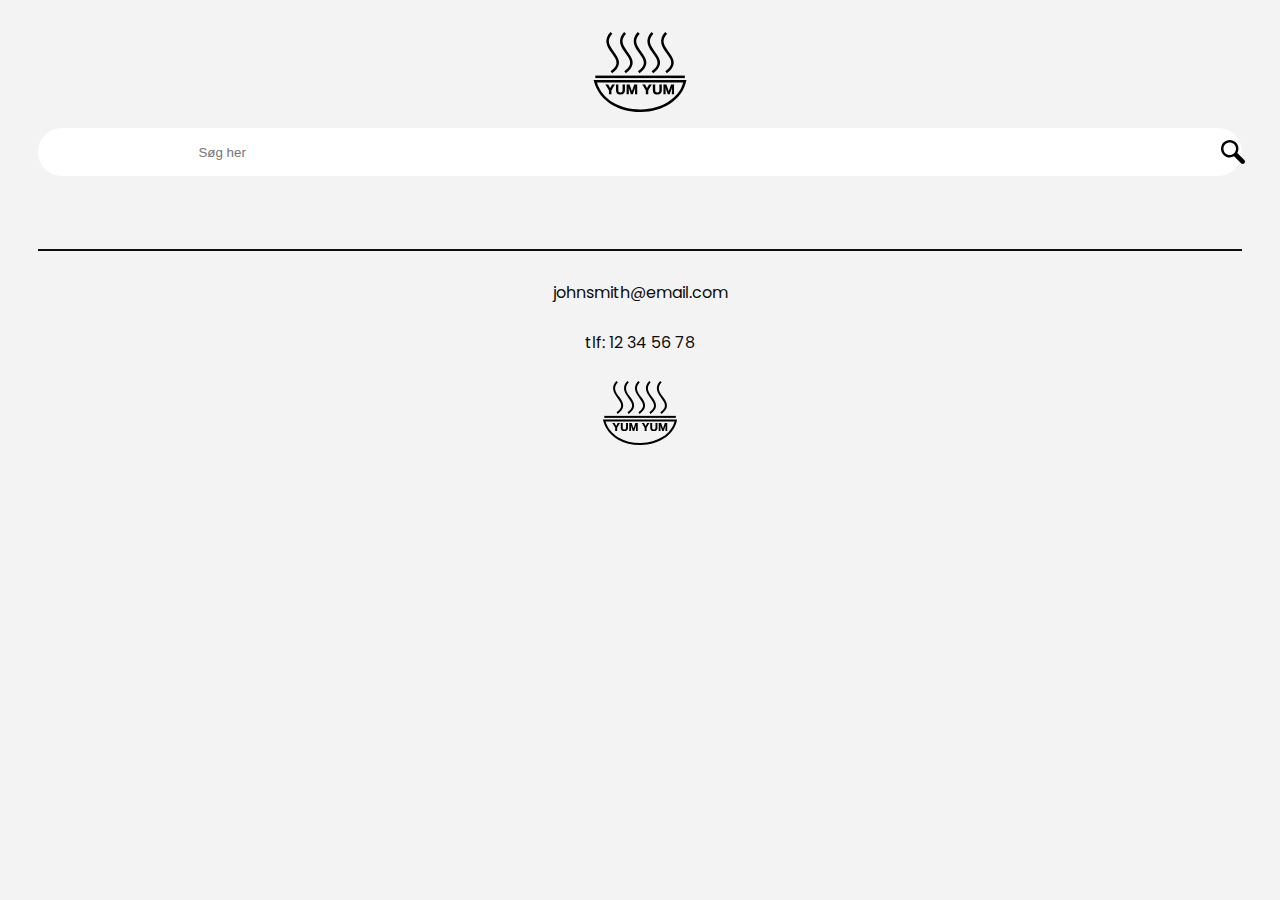
==== index.html @ 687b85e0 "#4 Started static HTML" ====
<!DOCTYPE html>
<html lang="en">
<head>
    <meta charset="UTF-8">
    <meta name="viewport" content="width=device-width, initial-scale=1.0">
    <link rel="stylesheet" href="assets/css/style.css">
    <link rel="preconnect" href="https://fonts.googleapis.com">
    <link rel="preconnect" href="https://fonts.gstatic.com" crossorigin>
    <link href="https://fonts.googleapis.com/css2?family=Playfair+Display:ital,wght@0,400..900;1,400..900&family=Poppins:ital,wght@0,100;0,200;0,300;0,400;0,500;0,600;0,700;0,800;0,900;1,100;1,200;1,300;1,400;1,500;1,600;1,700;1,800;1,900&display=swap" rel="stylesheet">
    <title>Yum Yum</title>
</head>
<body>
    <header class="wrapper">
        <img class="headerLogo" src="assets/svg/logo.svg" alt="logo">
        <div class="searchBar">
            <input type="text" id="searchInput" placeholder="Søg her">
            <img src="assets/svg/magnifying-glass-svgrepo-com.svg" alt="magnifying_glass">
        </div>
    </header>
    <main>
        <section class="searchedRecipeArray">
            <div class="recipeCard">
                <img src="" alt="">
            </div>
        </section>
    </main>
    <footer>
        <div class="break wrapper"></div>
        <ul>
            <li>johnsmith@email.com</li>
            <li>tlf: 12 34 56 78</li>
            <img src="assets/svg/logo.svg" alt="logo" class="footerLogo">
        </ul>
    </footer>
</body>
</html>
---- assets/css/style.css ----
* {
    margin: 0;
    padding: 0;
    /* colors */
    --bg-color: #F3F3F3;
    --black: #0D0D0D;
}

body {
    background-color: var(--bg-color);
    font-family: "Poppins", sans-serif;
    color: var(--black);
}

h1,h2 {
    font-family: "Playfair Display", serif;
}

/* REUSEABLE */

.wrapper {
    max-width: 94vw;
    margin: auto;
}

.break {
    width: 100%;
    height: 2px;
    background-color: var(--black);
}

/* HEADER */

header {
    padding-block: 2rem;
    display: flex;
    flex-direction: column;
}

.headerLogo {
    height: 5rem;
}

.searchBar {
    display: flex;
    height: 3rem;
    margin-block: 1rem;
}

.searchBar input {
    border: none;
    border-radius: 5rem;
    width: 100%;
    padding-inline-start: 10rem;
    transition: padding-inline-start .2s;
}

.searchBar input:focus {
    padding-inline-start: 1rem;
}

.searchBar img {
    height: 1.5rem;
    align-self: center;
    position: absolute;
    right: 0;
    padding: 2.2rem;
}

/* FOOTER */

footer ul {
    display: flex;
    flex-direction: column;
    text-align: center;
    margin-top: 1rem;
}

footer ul * {
    margin-block: .8rem;
}

.footerLogo {
    height: 4rem;
}
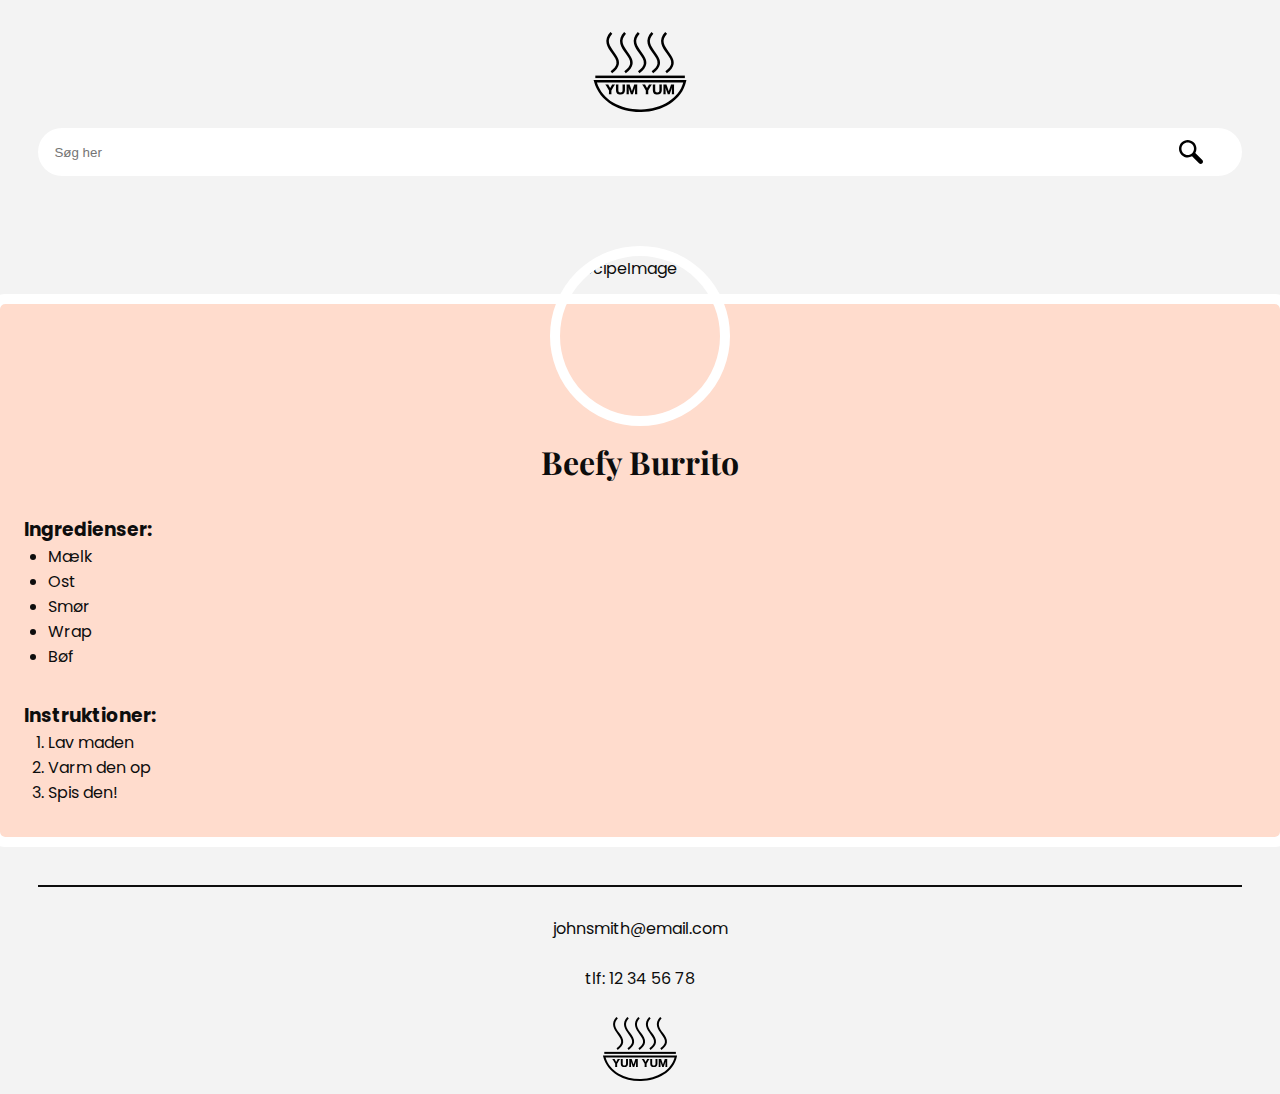
==== commit dd82c747: "#4 static HTML færdig!" ====
--- a/index.html
+++ b/index.html
@@ -18,10 +18,70 @@
         </div>
     </header>
     <main>
-        <section class="searchedRecipeArray">
+        <section class="searchedRecipeArray wrapper">
+            <h2>Søgte produkter:</h2>
             <div class="recipeCard">
-                <img src="" alt="">
+                <img src="https://source.unsplash.com/random" alt="unsplash random">
+                <h3>Beefy Burrito</h3>
+                <div class="recipeCardBottom">
+                    <img src="assets/svg/star.svg" alt="star">
+                    <div class="clickRecipe">
+                        Se opskrift
+                        <img src="assets/svg/arrow.svg" alt="arrow">
+                    </div>
+                </div>
             </div>
+            <div class="recipeCard">
+                <img src="https://source.unsplash.com/random" alt="unsplash random">
+                <h3>Beefy Burrito</h3>
+                <div class="recipeCardBottom">
+                    <img src="assets/svg/star.svg" alt="star">
+                    <div class="clickRecipe">
+                        Se opskrift
+                        <img src="assets/svg/arrow.svg" alt="arrow">
+                    </div>
+                </div>
+            </div>
+            <div class="recipeCard">
+                <img src="https://source.unsplash.com/random" alt="unsplash random">
+                <h3>Beefy Burrito</h3>
+                <div class="recipeCardBottom">
+                    <img src="assets/svg/star.svg" alt="star">
+                    <div class="clickRecipe">
+                        Se opskrift
+                        <img src="assets/svg/arrow.svg" alt="arrow">
+                    </div>
+                </div>
+            </div>
+            <div class="recipeCard">
+                <img src="https://source.unsplash.com/random" alt="unsplash random">
+                <h3>Beefy Burrito</h3>
+                <div class="recipeCardBottom">
+                    <img src="assets/svg/star.svg" alt="star">
+                    <div class="clickRecipe">
+                        Se opskrift
+                        <img src="assets/svg/arrow.svg" alt="arrow">
+                    </div>
+                </div>
+            </div>
+        </section>
+        <section class="fullRecipe">
+            <img src="https://source.unsplash.com/random" alt="recipeImage" class="recipeImage">
+            <h2>Beefy Burrito</h2>
+            <ul class="ingredientsList">
+                <h3 class="listTitle">Ingredienser:</h3>
+                <li>Mælk</li>
+                <li>Ost</li>
+                <li>Smør</li>
+                <li>Wrap</li>
+                <li>Bøf</li>
+            </ul>
+            <ol class="recipeList">
+                <h3 class="listTitle">Instruktioner:</h3>
+                <li>Lav maden</li>
+                <li>Varm den op</li>
+                <li>Spis den!</li>
+            </ol>
         </section>
     </main>
     <footer>
--- a/assets/css/style.css
+++ b/assets/css/style.css
@@ -3,7 +3,9 @@
     padding: 0;
     /* colors */
     --bg-color: #F3F3F3;
+    --recipe-bg: #FFDCCD;
     --black: #0D0D0D;
+    --white: #fff;
 }
 
 body {
@@ -14,6 +16,7 @@
 
 h1,h2 {
     font-family: "Playfair Display", serif;
+    text-align: center;
 }
 
 /* REUSEABLE */
@@ -51,20 +54,15 @@
     border: none;
     border-radius: 5rem;
     width: 100%;
-    padding-inline-start: 10rem;
+    padding-inline-start: 1rem;
     transition: padding-inline-start .2s;
-}
-
-.searchBar input:focus {
-    padding-inline-start: 1rem;
 }
 
 .searchBar img {
     height: 1.5rem;
     align-self: center;
     position: absolute;
-    right: 0;
-    padding: 2.2rem;
+    right: 6vw;
 }
 
 /* FOOTER */
@@ -82,4 +80,136 @@
 
 .footerLogo {
     height: 4rem;
+}
+
+/* MAIN */
+
+/* SEARCHED RECIPES */
+
+.searchedRecipeArray {
+    margin-block: 2rem;
+    /* display: grid; */
+    display: none;
+    grid-template-columns: repeat(2, 1fr);;
+}
+
+.recipeCard {
+    background-color: var(--white);
+    border-radius: 5px;
+    /* width: 8rem; */
+    width: 40vw;
+    height: 10rem;
+    margin-block-end: 1rem;
+    padding: .5rem;
+    font-size: 1rem;
+    text-align: center;
+    color: var(--black);
+    filter: drop-shadow(0px 10px 10px rgba(0,0,0,.3));
+    transform: translateY(0px);
+    transition: transform .2s;
+    cursor: pointer;
+    justify-self: center;
+}
+
+.recipeCard:hover  {
+    transform: translateY(5px);
+    transition: transform .2s;
+}
+
+.recipeCard:hover .clickRecipe img  {
+    transform: translateX(5px);
+    transition: transform .2s;
+}
+
+.recipeCard h3 {
+    margin-top: -8px;
+}
+
+.recipeCard img {
+    width: 100%;
+    height: 60%;
+    overflow: hidden;
+    object-fit: cover;
+    border-radius: 5px;
+}
+
+.recipeCardBottom {
+    display: flex;
+    align-items: center;
+    justify-content: space-between;
+    font-size: .8rem;
+    width: 100%;
+}
+
+.recipeCardBottom img {
+    height: 20px;
+    width: 20px;
+    object-fit: contain;
+    opacity: 1;
+    transition: opacity .2;
+}
+
+.recipeCardBottom img:hover {
+    opacity: 0.5;
+    transition: opacity .2;
+}
+
+.clickRecipe {
+    display: flex;
+    align-items: center;
+}
+
+.clickRecipe img {
+    transform: translateX(0px);
+    transition: transform .2s;
+    height: 40px;
+}
+
+/* FULL RECIPE PAGE */
+
+.fullRecipe {
+    background-color: var(--recipe-bg);
+    outline: 10px solid white;
+    display: flex;
+    flex-direction: column;
+    margin-block-start: 5rem;
+    margin-block-end: 3rem;
+    border-radius: 5px;
+    padding: 2rem 3rem;
+}
+
+.fullRecipe img {
+    border-radius: 100%;
+    width: 10rem;
+    height: 10rem;
+    align-self: center;
+    display: block;
+    outline: 10px solid white;
+    transform: translateY(-5rem);
+    margin-block-end: -3.5rem;
+}
+
+.fullRecipe h2 {
+    font-size: 2rem;
+}
+
+.listTitle {
+    margin-left: -1.5rem;
+    margin-top: 2rem;
+}
+
+.fullRecipe 
+
+/* MEDIA QUERY */
+
+@media screen and (min-width: 500px) {
+    .searchedRecipeArray {
+        margin-block: 2rem;
+        display: grid;
+        grid-template-columns: repeat(3, 1fr);;
+    }
+
+    .recipeCard {
+        width: 25vw;
+    }
 }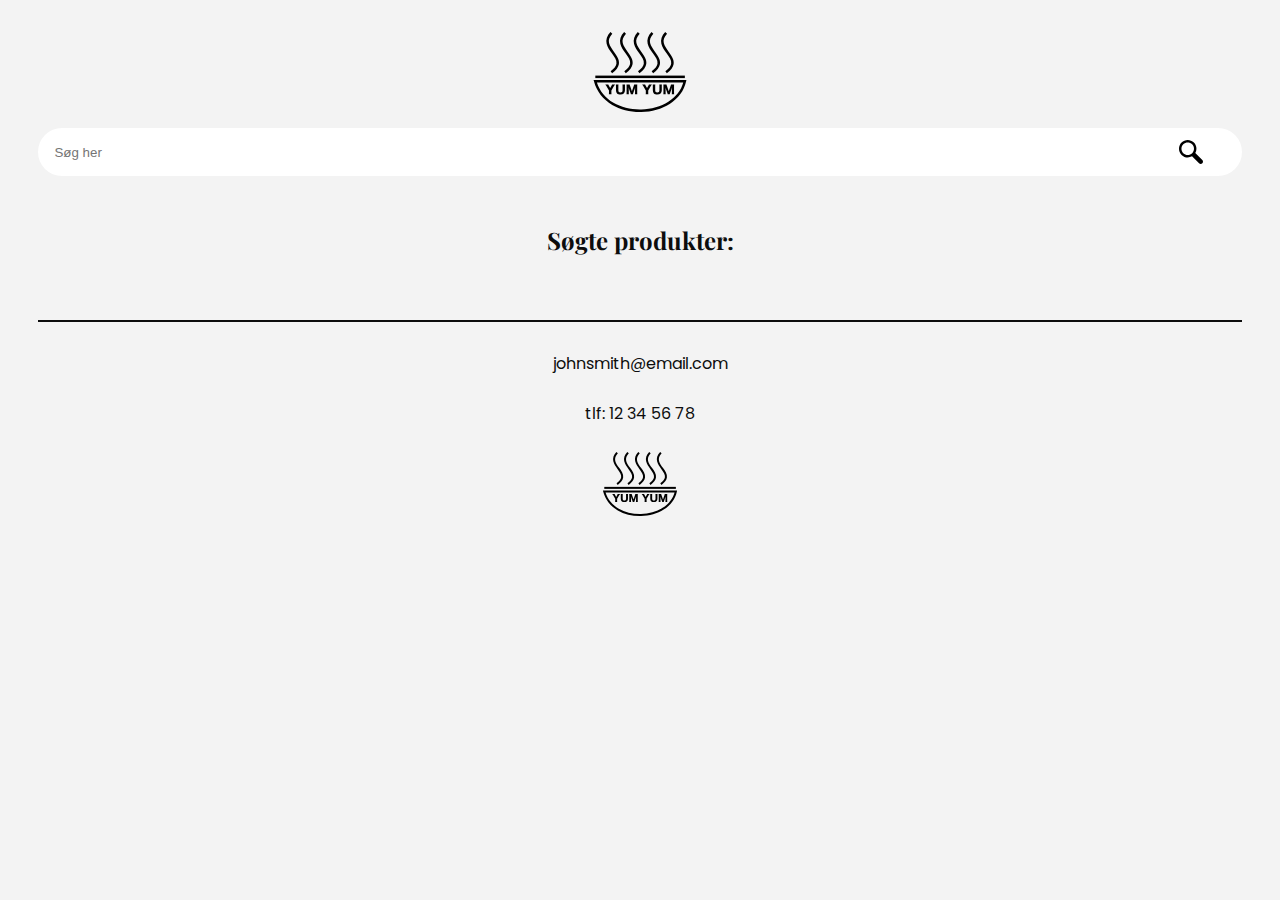
==== commit 05494334: "JS kode der virker!" ====
--- a/index.html
+++ b/index.html
@@ -18,70 +18,17 @@
         </div>
     </header>
     <main>
-        <section class="searchedRecipeArray wrapper">
-            <h2>Søgte produkter:</h2>
-            <div class="recipeCard">
-                <img src="https://source.unsplash.com/random" alt="unsplash random">
-                <h3>Beefy Burrito</h3>
-                <div class="recipeCardBottom">
-                    <img src="assets/svg/star.svg" alt="star">
-                    <div class="clickRecipe">
-                        Se opskrift
-                        <img src="assets/svg/arrow.svg" alt="arrow">
-                    </div>
-                </div>
-            </div>
-            <div class="recipeCard">
-                <img src="https://source.unsplash.com/random" alt="unsplash random">
-                <h3>Beefy Burrito</h3>
-                <div class="recipeCardBottom">
-                    <img src="assets/svg/star.svg" alt="star">
-                    <div class="clickRecipe">
-                        Se opskrift
-                        <img src="assets/svg/arrow.svg" alt="arrow">
-                    </div>
-                </div>
-            </div>
-            <div class="recipeCard">
-                <img src="https://source.unsplash.com/random" alt="unsplash random">
-                <h3>Beefy Burrito</h3>
-                <div class="recipeCardBottom">
-                    <img src="assets/svg/star.svg" alt="star">
-                    <div class="clickRecipe">
-                        Se opskrift
-                        <img src="assets/svg/arrow.svg" alt="arrow">
-                    </div>
-                </div>
-            </div>
-            <div class="recipeCard">
-                <img src="https://source.unsplash.com/random" alt="unsplash random">
-                <h3>Beefy Burrito</h3>
-                <div class="recipeCardBottom">
-                    <img src="assets/svg/star.svg" alt="star">
-                    <div class="clickRecipe">
-                        Se opskrift
-                        <img src="assets/svg/arrow.svg" alt="arrow">
-                    </div>
-                </div>
-            </div>
+        <h2>Søgte produkter:</h2>
+        <section id="searchedRecipeArray" class="searchedRecipeArray wrapper">
         </section>
-        <section class="fullRecipe">
-            <img src="https://source.unsplash.com/random" alt="recipeImage" class="recipeImage">
-            <h2>Beefy Burrito</h2>
-            <ul class="ingredientsList">
-                <h3 class="listTitle">Ingredienser:</h3>
-                <li>Mælk</li>
-                <li>Ost</li>
-                <li>Smør</li>
-                <li>Wrap</li>
-                <li>Bøf</li>
+        <section id="fullRecipe" class="fullRecipe">
+            <img id="recipeGoBack" src="assets/svg/arrow.svg" alt="arrow">
+            <img alt="recipeImage" class="recipeImage" id="recipeImage">
+            <h2 id="recipeName"></h2>
+            <ul id="ingredientsList" class="ingredientsList">
+                <h3 class="listTitle"></h3>
             </ul>
-            <ol class="recipeList">
-                <h3 class="listTitle">Instruktioner:</h3>
-                <li>Lav maden</li>
-                <li>Varm den op</li>
-                <li>Spis den!</li>
-            </ol>
+            <p id="recipeList" class="recipeList"></p>
         </section>
     </main>
     <footer>
@@ -92,5 +39,6 @@
             <img src="assets/svg/logo.svg" alt="logo" class="footerLogo">
         </ul>
     </footer>
+    <script src="assets/js/script.js"></script>
 </body>
 </html>--- a/assets/css/style.css
+++ b/assets/css/style.css
@@ -88,8 +88,7 @@
 
 .searchedRecipeArray {
     margin-block: 2rem;
-    /* display: grid; */
-    display: none;
+    display: grid;
     grid-template-columns: repeat(2, 1fr);;
 }
 
@@ -98,7 +97,8 @@
     border-radius: 5px;
     /* width: 8rem; */
     width: 40vw;
-    height: 10rem;
+    /* height: 10rem; */
+    min-height: 10rem;
     margin-block-end: 1rem;
     padding: .5rem;
     font-size: 1rem;
@@ -170,7 +170,7 @@
 .fullRecipe {
     background-color: var(--recipe-bg);
     outline: 10px solid white;
-    display: flex;
+    display: none;
     flex-direction: column;
     margin-block-start: 5rem;
     margin-block-end: 3rem;
@@ -178,7 +178,15 @@
     padding: 2rem 3rem;
 }
 
-.fullRecipe img {
+#recipeGoBack {
+    position: absolute;
+    width: 40px;
+    transform: scaleX(-1) translateX(30px);
+    cursor: pointer;
+
+}
+
+.recipeImage {
     border-radius: 100%;
     width: 10rem;
     height: 10rem;
@@ -191,21 +199,18 @@
 
 .fullRecipe h2 {
     font-size: 2rem;
+    margin-block-end: 1rem;
 }
 
 .listTitle {
     margin-left: -1.5rem;
     margin-top: 2rem;
 }
-
-.fullRecipe 
-
 /* MEDIA QUERY */
 
 @media screen and (min-width: 500px) {
     .searchedRecipeArray {
         margin-block: 2rem;
-        display: grid;
         grid-template-columns: repeat(3, 1fr);;
     }
 
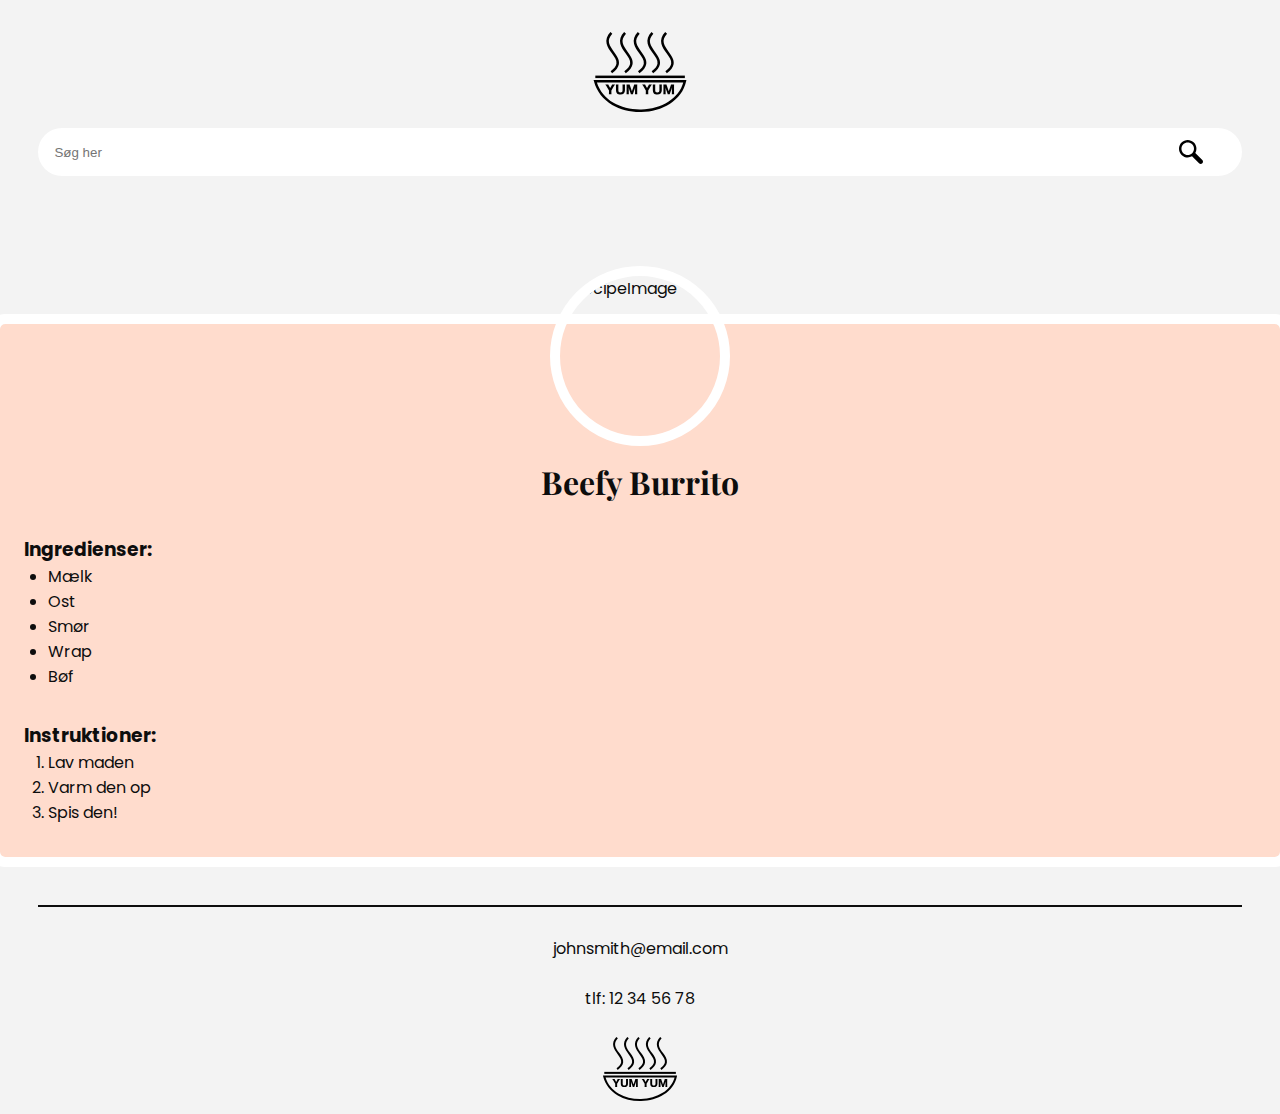
==== commit d0dd4ef6: "cards on landing page" ====
--- a/index.html
+++ b/index.html
@@ -7,6 +7,7 @@
     <link rel="preconnect" href="https://fonts.googleapis.com">
     <link rel="preconnect" href="https://fonts.gstatic.com" crossorigin>
     <link href="https://fonts.googleapis.com/css2?family=Playfair+Display:ital,wght@0,400..900;1,400..900&family=Poppins:ital,wght@0,100;0,200;0,300;0,400;0,500;0,600;0,700;0,800;0,900;1,100;1,200;1,300;1,400;1,500;1,600;1,700;1,800;1,900&display=swap" rel="stylesheet">
+    <script src="/assets/js/script.js" defer></script>
     <title>Yum Yum</title>
 </head>
 <body>
@@ -18,17 +19,84 @@
         </div>
     </header>
     <main>
-        <h2>Søgte produkter:</h2>
-        <section id="searchedRecipeArray" class="searchedRecipeArray wrapper">
+        <div class="container">
+            <div id="meals" class="meals-container"></div>
+        </div>
+    
+        <div id="modal" class="modal">
+            <div class="modal-content">
+                <span class="close">&times;</span>
+                <h2 id="meal-title"></h2>
+                <div id="ingredients"></div>
+                <p id="instructions"></p>
+            </div>
+        </div>
+
+        <!-- ------------ -->
+        <section class="searchedRecipeArray wrapper">
+            <h2>Søgte produkter:</h2>
+            <div class="recipeCard">
+                <img src="https://source.unsplash.com/random" alt="unsplash random">
+                <h3>Beefy Burrito</h3>
+                <div class="recipeCardBottom">
+                    <img src="assets/svg/star.svg" alt="star">
+                    <div class="clickRecipe">
+                        Se opskrift
+                        <img src="assets/svg/arrow.svg" alt="arrow">
+                    </div>
+                </div>
+            </div>
+            <div class="recipeCard">
+                <img src="https://source.unsplash.com/random" alt="unsplash random">
+                <h3>Beefy Burrito</h3>
+                <div class="recipeCardBottom">
+                    <img src="assets/svg/star.svg" alt="star">
+                    <div class="clickRecipe">
+                        Se opskrift
+                        <img src="assets/svg/arrow.svg" alt="arrow">
+                    </div>
+                </div>
+            </div>
+            <div class="recipeCard">
+                <img src="https://source.unsplash.com/random" alt="unsplash random">
+                <h3>Beefy Burrito</h3>
+                <div class="recipeCardBottom">
+                    <img src="assets/svg/star.svg" alt="star">
+                    <div class="clickRecipe">
+                        Se opskrift
+                        <img src="assets/svg/arrow.svg" alt="arrow">
+                    </div>
+                </div>
+            </div>
+            <div class="recipeCard">
+                <img src="https://source.unsplash.com/random" alt="unsplash random">
+                <h3>Beefy Burrito</h3>
+                <div class="recipeCardBottom">
+                    <img src="assets/svg/star.svg" alt="star">
+                    <div class="clickRecipe">
+                        Se opskrift
+                        <img src="assets/svg/arrow.svg" alt="arrow">
+                    </div>
+                </div>
+            </div>
         </section>
-        <section id="fullRecipe" class="fullRecipe">
-            <img id="recipeGoBack" src="assets/svg/arrow.svg" alt="arrow">
-            <img alt="recipeImage" class="recipeImage" id="recipeImage">
-            <h2 id="recipeName"></h2>
-            <ul id="ingredientsList" class="ingredientsList">
-                <h3 class="listTitle"></h3>
+        <section class="fullRecipe">
+            <img src="https://source.unsplash.com/random" alt="recipeImage" class="recipeImage">
+            <h2>Beefy Burrito</h2>
+            <ul class="ingredientsList">
+                <h3 class="listTitle">Ingredienser:</h3>
+                <li>Mælk</li>
+                <li>Ost</li>
+                <li>Smør</li>
+                <li>Wrap</li>
+                <li>Bøf</li>
             </ul>
-            <p id="recipeList" class="recipeList"></p>
+            <ol class="recipeList">
+                <h3 class="listTitle">Instruktioner:</h3>
+                <li>Lav maden</li>
+                <li>Varm den op</li>
+                <li>Spis den!</li>
+            </ol>
         </section>
     </main>
     <footer>
@@ -39,6 +107,5 @@
             <img src="assets/svg/logo.svg" alt="logo" class="footerLogo">
         </ul>
     </footer>
-    <script src="assets/js/script.js"></script>
 </body>
 </html>--- a/assets/css/style.css
+++ b/assets/css/style.css
@@ -19,6 +19,70 @@
     text-align: center;
 }
 
+/* meal cards */
+.container {
+    text-align: center;
+    padding-top: 20px;
+}
+
+.meals-container {
+    display: flex;
+    flex-wrap: wrap;
+    justify-content: center;
+}
+
+.meal-card {
+    width: 200px;
+    margin: 10px;
+    padding: 10px;
+    border: 1px solid #ccc;
+    cursor: pointer;
+}
+
+.meal-card img{
+    width: 100%;
+}
+
+.meal-card:hover {
+    background-color: #f9f9f9;
+}
+
+.modal {
+    display: none;
+    position: fixed;
+    z-index: 1;
+    left: 0;
+    top: 0;
+    width: 100%;
+    height: 100%;
+    overflow: auto;
+    background-color: rgb(0, 0, 0);
+    background-color: rgba(0, 0, 0, 0.4);
+}
+
+.modal-content {
+    background-color: #fefefe;
+    margin: 10% auto;
+    padding: 20px;
+    border: 1px solid #888;
+    width: 80%;
+}
+
+.close {
+    color: #aaa;
+    float: right;
+    font-size: 28px;
+    font-weight: bold;
+}
+
+.close:hover,
+.close:focus {
+    color: black;
+    text-decoration: none;
+    cursor: pointer;
+}
+
+
 /* REUSEABLE */
 
 .wrapper {
@@ -88,7 +152,8 @@
 
 .searchedRecipeArray {
     margin-block: 2rem;
-    display: grid;
+    /* display: grid; */
+    display: none;
     grid-template-columns: repeat(2, 1fr);;
 }
 
@@ -97,8 +162,7 @@
     border-radius: 5px;
     /* width: 8rem; */
     width: 40vw;
-    /* height: 10rem; */
-    min-height: 10rem;
+    height: 10rem;
     margin-block-end: 1rem;
     padding: .5rem;
     font-size: 1rem;
@@ -170,7 +234,7 @@
 .fullRecipe {
     background-color: var(--recipe-bg);
     outline: 10px solid white;
-    display: none;
+    display: flex;
     flex-direction: column;
     margin-block-start: 5rem;
     margin-block-end: 3rem;
@@ -178,15 +242,7 @@
     padding: 2rem 3rem;
 }
 
-#recipeGoBack {
-    position: absolute;
-    width: 40px;
-    transform: scaleX(-1) translateX(30px);
-    cursor: pointer;
-
-}
-
-.recipeImage {
+.fullRecipe img {
     border-radius: 100%;
     width: 10rem;
     height: 10rem;
@@ -199,18 +255,21 @@
 
 .fullRecipe h2 {
     font-size: 2rem;
-    margin-block-end: 1rem;
 }
 
 .listTitle {
     margin-left: -1.5rem;
     margin-top: 2rem;
 }
+
+.fullRecipe 
+
 /* MEDIA QUERY */
 
 @media screen and (min-width: 500px) {
     .searchedRecipeArray {
         margin-block: 2rem;
+        display: grid;
         grid-template-columns: repeat(3, 1fr);;
     }
 
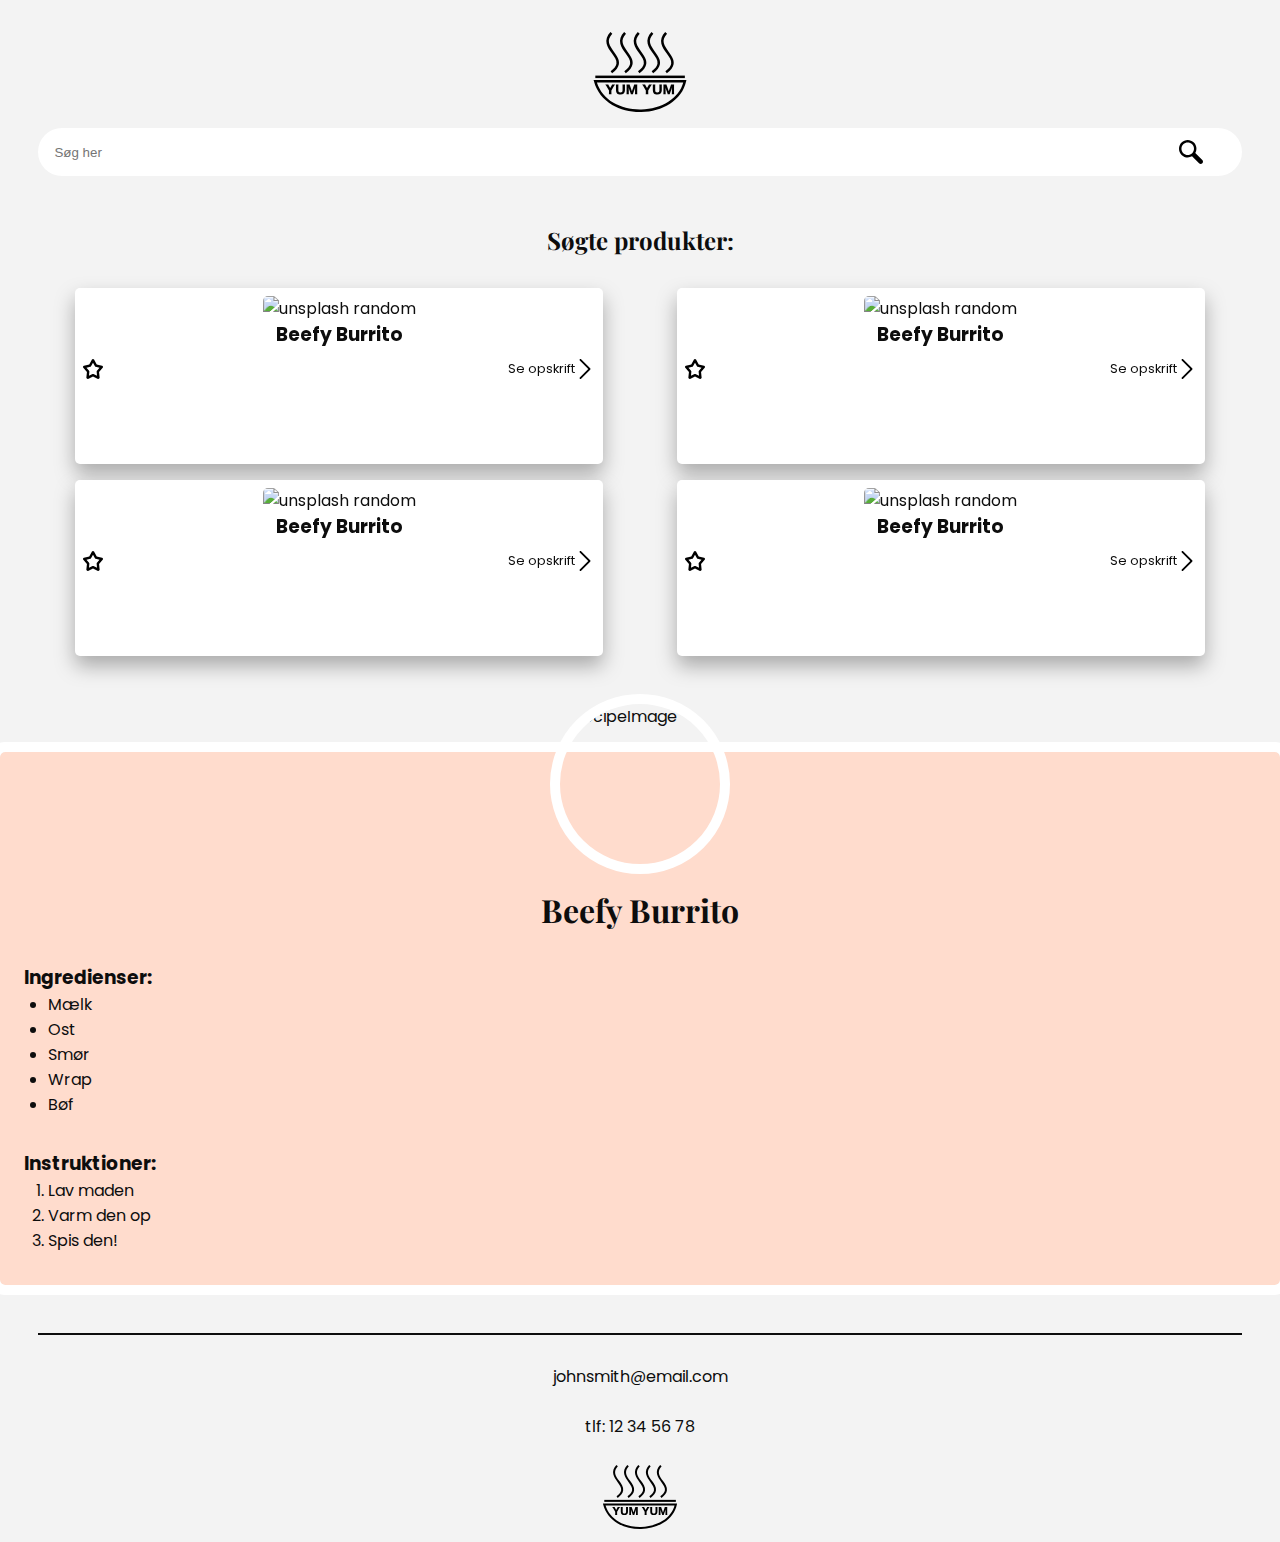
==== commit f9b2a546: "Show grid" ====
--- a/index.html
+++ b/index.html
@@ -7,7 +7,6 @@
     <link rel="preconnect" href="https://fonts.googleapis.com">
     <link rel="preconnect" href="https://fonts.gstatic.com" crossorigin>
     <link href="https://fonts.googleapis.com/css2?family=Playfair+Display:ital,wght@0,400..900;1,400..900&family=Poppins:ital,wght@0,100;0,200;0,300;0,400;0,500;0,600;0,700;0,800;0,900;1,100;1,200;1,300;1,400;1,500;1,600;1,700;1,800;1,900&display=swap" rel="stylesheet">
-    <script src="/assets/js/script.js" defer></script>
     <title>Yum Yum</title>
 </head>
 <body>
@@ -19,22 +18,8 @@
         </div>
     </header>
     <main>
-        <div class="container">
-            <div id="meals" class="meals-container"></div>
-        </div>
-    
-        <div id="modal" class="modal">
-            <div class="modal-content">
-                <span class="close">&times;</span>
-                <h2 id="meal-title"></h2>
-                <div id="ingredients"></div>
-                <p id="instructions"></p>
-            </div>
-        </div>
-
-        <!-- ------------ -->
+        <h2>Søgte produkter:</h2>
         <section class="searchedRecipeArray wrapper">
-            <h2>Søgte produkter:</h2>
             <div class="recipeCard">
                 <img src="https://source.unsplash.com/random" alt="unsplash random">
                 <h3>Beefy Burrito</h3>
--- a/assets/css/style.css
+++ b/assets/css/style.css
@@ -19,70 +19,6 @@
     text-align: center;
 }
 
-/* meal cards */
-.container {
-    text-align: center;
-    padding-top: 20px;
-}
-
-.meals-container {
-    display: flex;
-    flex-wrap: wrap;
-    justify-content: center;
-}
-
-.meal-card {
-    width: 200px;
-    margin: 10px;
-    padding: 10px;
-    border: 1px solid #ccc;
-    cursor: pointer;
-}
-
-.meal-card img{
-    width: 100%;
-}
-
-.meal-card:hover {
-    background-color: #f9f9f9;
-}
-
-.modal {
-    display: none;
-    position: fixed;
-    z-index: 1;
-    left: 0;
-    top: 0;
-    width: 100%;
-    height: 100%;
-    overflow: auto;
-    background-color: rgb(0, 0, 0);
-    background-color: rgba(0, 0, 0, 0.4);
-}
-
-.modal-content {
-    background-color: #fefefe;
-    margin: 10% auto;
-    padding: 20px;
-    border: 1px solid #888;
-    width: 80%;
-}
-
-.close {
-    color: #aaa;
-    float: right;
-    font-size: 28px;
-    font-weight: bold;
-}
-
-.close:hover,
-.close:focus {
-    color: black;
-    text-decoration: none;
-    cursor: pointer;
-}
-
-
 /* REUSEABLE */
 
 .wrapper {
@@ -152,8 +88,7 @@
 
 .searchedRecipeArray {
     margin-block: 2rem;
-    /* display: grid; */
-    display: none;
+    display: grid;
     grid-template-columns: repeat(2, 1fr);;
 }
 
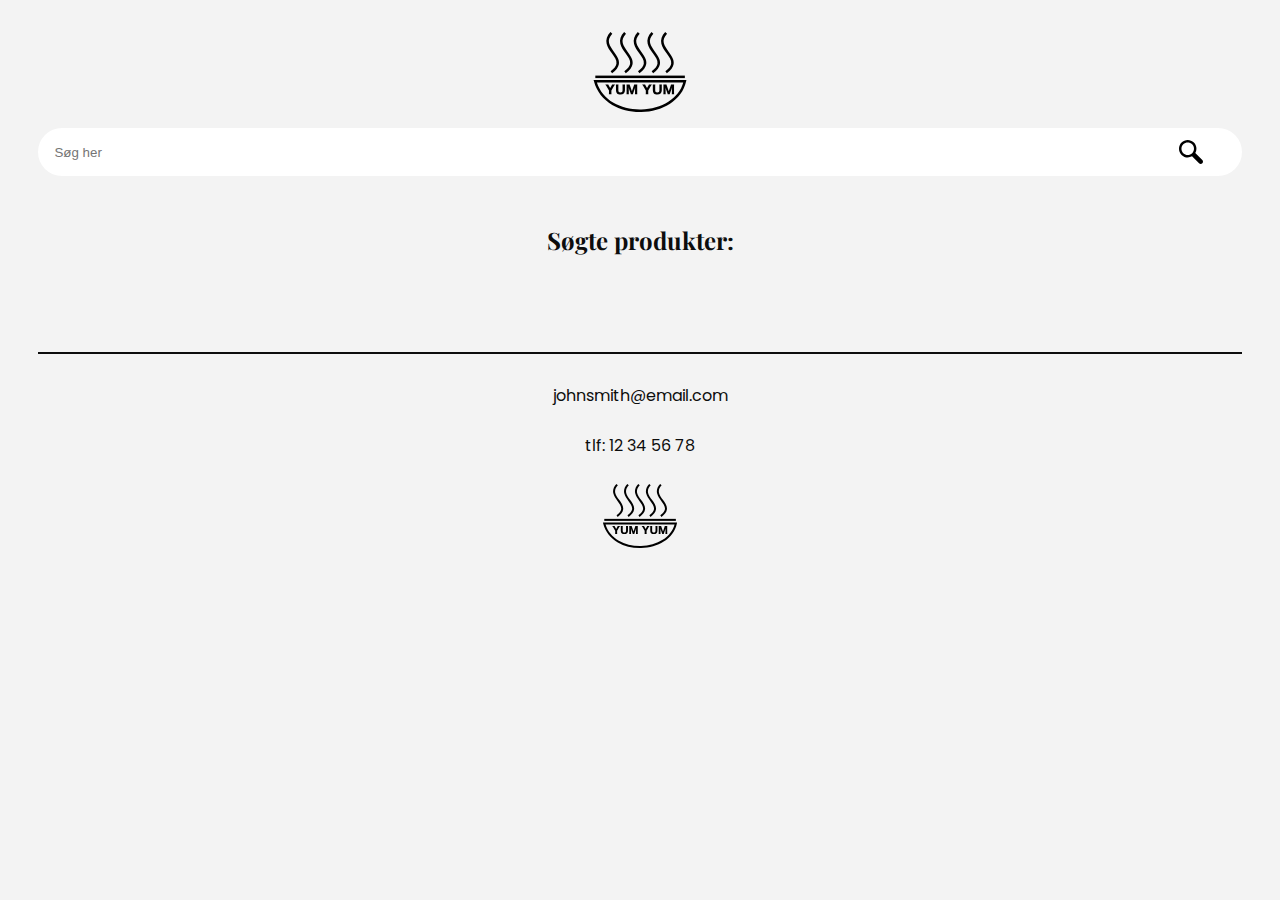
==== commit 4feed447: "landing page færdig! #3" ====
--- a/index.html
+++ b/index.html
@@ -19,69 +19,18 @@
     </header>
     <main>
         <h2>Søgte produkter:</h2>
-        <section class="searchedRecipeArray wrapper">
-            <div class="recipeCard">
-                <img src="https://source.unsplash.com/random" alt="unsplash random">
-                <h3>Beefy Burrito</h3>
-                <div class="recipeCardBottom">
-                    <img src="assets/svg/star.svg" alt="star">
-                    <div class="clickRecipe">
-                        Se opskrift
-                        <img src="assets/svg/arrow.svg" alt="arrow">
-                    </div>
-                </div>
-            </div>
-            <div class="recipeCard">
-                <img src="https://source.unsplash.com/random" alt="unsplash random">
-                <h3>Beefy Burrito</h3>
-                <div class="recipeCardBottom">
-                    <img src="assets/svg/star.svg" alt="star">
-                    <div class="clickRecipe">
-                        Se opskrift
-                        <img src="assets/svg/arrow.svg" alt="arrow">
-                    </div>
-                </div>
-            </div>
-            <div class="recipeCard">
-                <img src="https://source.unsplash.com/random" alt="unsplash random">
-                <h3>Beefy Burrito</h3>
-                <div class="recipeCardBottom">
-                    <img src="assets/svg/star.svg" alt="star">
-                    <div class="clickRecipe">
-                        Se opskrift
-                        <img src="assets/svg/arrow.svg" alt="arrow">
-                    </div>
-                </div>
-            </div>
-            <div class="recipeCard">
-                <img src="https://source.unsplash.com/random" alt="unsplash random">
-                <h3>Beefy Burrito</h3>
-                <div class="recipeCardBottom">
-                    <img src="assets/svg/star.svg" alt="star">
-                    <div class="clickRecipe">
-                        Se opskrift
-                        <img src="assets/svg/arrow.svg" alt="arrow">
-                    </div>
-                </div>
-            </div>
+        <section id=""></section>
+        <section id="searchedRecipeArray" class="searchedRecipeArray wrapper">
         </section>
-        <section class="fullRecipe">
-            <img src="https://source.unsplash.com/random" alt="recipeImage" class="recipeImage">
-            <h2>Beefy Burrito</h2>
-            <ul class="ingredientsList">
-                <h3 class="listTitle">Ingredienser:</h3>
-                <li>Mælk</li>
-                <li>Ost</li>
-                <li>Smør</li>
-                <li>Wrap</li>
-                <li>Bøf</li>
+        <div id="mealCards" class="searchedRecipeArray"></div>
+        <section id="fullRecipe" class="fullRecipe">
+            <img id="recipeGoBack" src="assets/svg/arrow.svg" alt="arrow">
+            <img alt="recipeImage" class="recipeImage" id="recipeImage">
+            <h2 id="recipeName"></h2>
+            <ul id="ingredientsList" class="ingredientsList">
+                <h3 class="listTitle"></h3>
             </ul>
-            <ol class="recipeList">
-                <h3 class="listTitle">Instruktioner:</h3>
-                <li>Lav maden</li>
-                <li>Varm den op</li>
-                <li>Spis den!</li>
-            </ol>
+            <p id="recipeList" class="recipeList"></p>
         </section>
     </main>
     <footer>
@@ -92,5 +41,6 @@
             <img src="assets/svg/logo.svg" alt="logo" class="footerLogo">
         </ul>
     </footer>
+    <script src="assets/js/script.js"></script>
 </body>
 </html>--- a/assets/css/style.css
+++ b/assets/css/style.css
@@ -14,7 +14,8 @@
     color: var(--black);
 }
 
-h1,h2 {
+h1,
+h2 {
     font-family: "Playfair Display", serif;
     text-align: center;
 }
@@ -89,33 +90,35 @@
 .searchedRecipeArray {
     margin-block: 2rem;
     display: grid;
-    grid-template-columns: repeat(2, 1fr);;
-}
-
-.recipeCard {
+    grid-template-columns: repeat(2, 1fr);
+    gap: 1rem;
+}
+
+    .recipeCard {
     background-color: var(--white);
     border-radius: 5px;
     /* width: 8rem; */
     width: 40vw;
-    height: 10rem;
+    /* height: 10rem; */
+    min-height: 10rem;
     margin-block-end: 1rem;
     padding: .5rem;
     font-size: 1rem;
     text-align: center;
     color: var(--black);
-    filter: drop-shadow(0px 10px 10px rgba(0,0,0,.3));
+    filter: drop-shadow(0px 10px 10px rgba(0, 0, 0, .3));
     transform: translateY(0px);
     transition: transform .2s;
     cursor: pointer;
     justify-self: center;
 }
 
-.recipeCard:hover  {
+.recipeCard:hover {
     transform: translateY(5px);
     transition: transform .2s;
 }
 
-.recipeCard:hover .clickRecipe img  {
+.recipeCard:hover .clickRecipe img {
     transform: translateX(5px);
     transition: transform .2s;
 }
@@ -169,7 +172,7 @@
 .fullRecipe {
     background-color: var(--recipe-bg);
     outline: 10px solid white;
-    display: flex;
+    display: none;
     flex-direction: column;
     margin-block-start: 5rem;
     margin-block-end: 3rem;
@@ -177,7 +180,14 @@
     padding: 2rem 3rem;
 }
 
-.fullRecipe img {
+#recipeGoBack {
+    position: absolute;
+    width: 40px;
+    transform: scaleX(-1) translateX(30px);
+    cursor: pointer;
+}
+
+.recipeImage {
     border-radius: 100%;
     width: 10rem;
     height: 10rem;
@@ -190,6 +200,7 @@
 
 .fullRecipe h2 {
     font-size: 2rem;
+    margin-block-end: 1rem;
 }
 
 .listTitle {
@@ -197,15 +208,13 @@
     margin-top: 2rem;
 }
 
-.fullRecipe 
-
 /* MEDIA QUERY */
 
 @media screen and (min-width: 500px) {
     .searchedRecipeArray {
         margin-block: 2rem;
-        display: grid;
-        grid-template-columns: repeat(3, 1fr);;
+        grid-template-columns: repeat(3, 1fr);
+        gap: 1rem;
     }
 
     .recipeCard {
